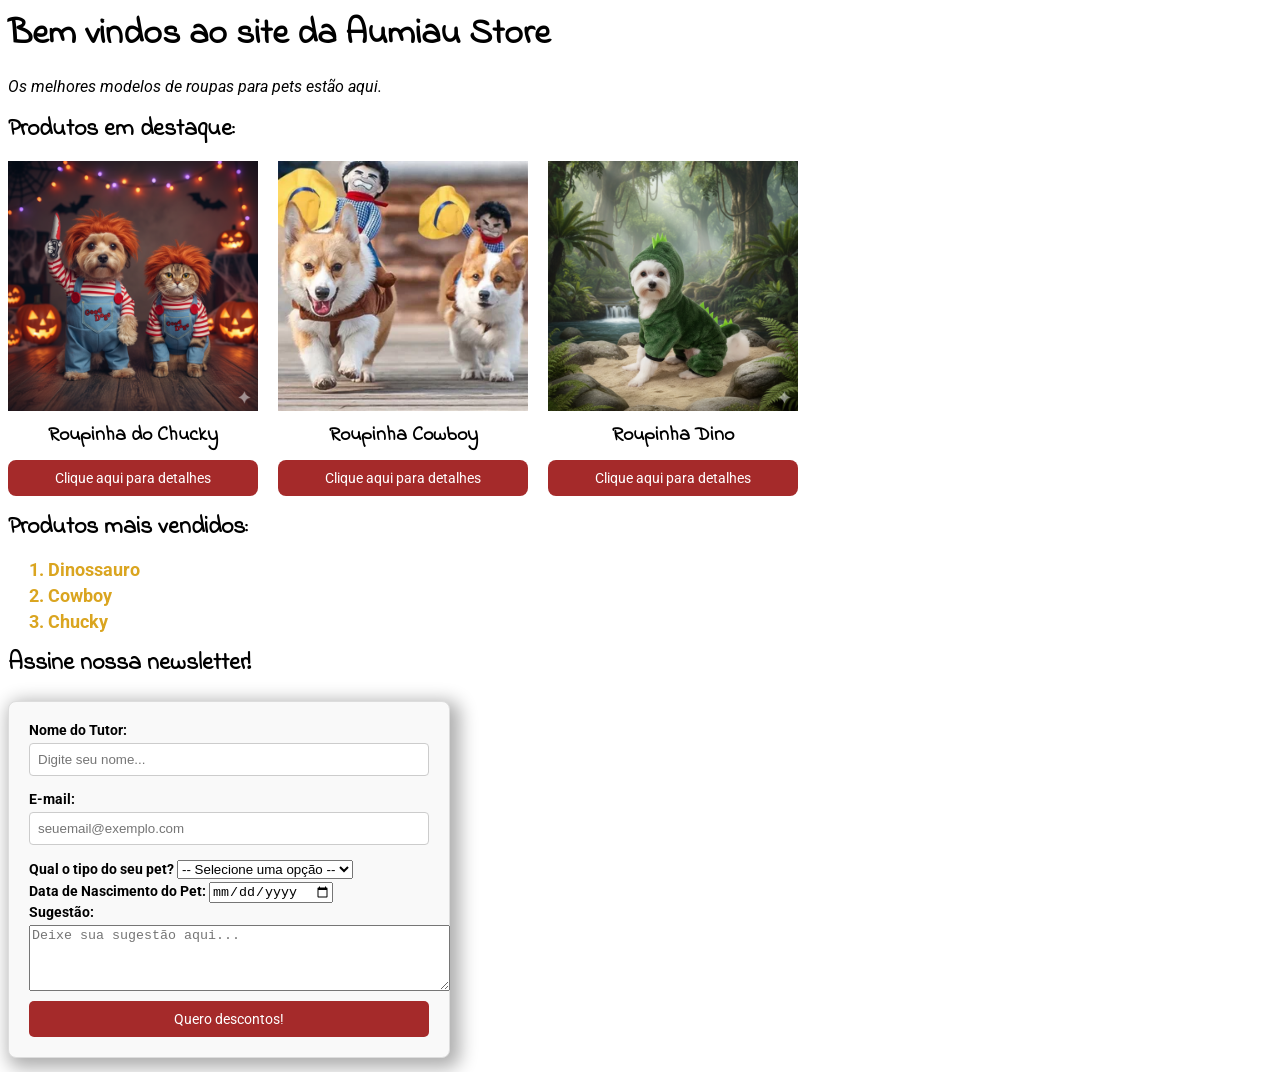
==== index.html @ 1d0d63c7 "exercicios aula 03 finalizado" ====
<html>
    <head>
        <title>Aumiau Store</title>
        <link href="css/site.css" rel="stylesheet" />
    </head>
    <body>
        <h1 class="titulo-principal">Bem vindos ao site da Aumiau Store</h1>
        <p class="slogan">Os melhores modelos de roupas para pets estão aqui.</p>
        <h2 class="titulo-secao">Produtos em destaque:</h2>
        <ul class="produtos-destaque">
            <li class="produto">
                <img src="imagens/chucky.png" />
                <h3>Roupinha do Chucky</h3>
                <a href="chucky.html">Clique aqui para detalhes</a>
            </li>
            <li class="produto">
                <img src="imagens/cowboy.webp" />
                <h3>Roupinha Cowboy</h3>
                <a href="cowboy.html">Clique aqui para detalhes</a>
            </li>
            <li class="produto">
                <img src="imagens/dino.png" />
                <h3>Roupinha Dino</h3>
                <a href="dino.html">Clique aqui para detalhes</a>
            </li>
        </ul>
        <h2 class="titulo-secao">Produtos mais vendidos:</h2>
        <ol class="mais-vendidos">
            <li>Dinossauro</li>
            <li>Cowboy</li>
            <li>Chucky</li>
        </ol> 
        <h2 class="titulo-secao">Assine nossa newsletter!</h2>
        <form action="https://httpbin.org/post" method="POST">
            <div class="item-formulario">
                <label for="nome-tutor">Nome do Tutor:</label>
                <input type="text" id="nome-tutor" name="nome-tutor" placeholder="Digite seu nome..." />
            </div>
            <div class="item-formulario">
                <label for="email">E-mail:</label>
                <input type="email" id="email" name="email" required placeholder="seuemail@exemplo.com" />
            </div>
            <div class="item-formulario">
                <label for="tipo-pet">Qual o tipo do seu pet?</label>
                <select id="tipo-pet" name="tipo-pet">
                    <option value="" selected disabled>-- Selecione uma opção --</option>
                    <option value="cao">Cão</option>
                    <option value="gato">Gato</option>
                    <option value="outro">Outro</option>
                </select>
            </div>
            <div class="item-formulario">
                <label for="nascimento-pet">Data de Nascimento do Pet:</label>
                <input type="date" id="nascimento-pet" name="nascimento-pet" />
            </div>
            <div class="item-formulario">
                <label for="sugestao">Sugestão:</label>
                <textarea id="sugestao" name="sugestao" rows="4" cols="50" placeholder="Deixe sua sugestão aqui..."></textarea>
            </div>
            <!-- As duas maneiras de criar botão submit estão corretas -->
            <!-- <input type="submit" value="Quero Descontos!" /> -->
            <button type="submit">Quero descontos!</button>
        </form>
    </body>
</html>
---- css/site.css ----
/* geral */

@import url('https://fonts.googleapis.com/css2?family=Indie+Flower&family=Roboto:ital,wght@0,100..900;1,100..900&display=swap');

:root {
    margin: 0;
    padding: 0;
    font-family: "Roboto", sans-serif;
    font-size: 14px;
}

h1, h2, h3, h4, h5, h6 {
    font-family: "Indie Flower", cursive;
    margin: 0;
    padding: 0;
}

.botao-padrao {
    text-decoration: none;
    background-color: brown;
    display: inline-block;
    margin-top: 20px;
    text-align: center;
    padding: 10px;
    border-radius: 8px;
    color: white;
}

/* Estilos da Homepage */
.titulo-principal {
    font-size: 36px;
}

.slogan {
    font-style: italic;
    font-size: 16px;
}

.titulo-secao {
    font-size: 24px;
}

.produtos-destaque {
    display: flex;
    gap: 20px;
    padding: 0;
    list-style-type: none;
}

.produto h3{
    font-size: 20px;
    padding-top: 10px;
    text-align: center;
}

.produto img {
    height: 250px;
}

.produto a {
   text-decoration: none;
   background-color: brown;
   display: block;
   color: white; 
   margin-top: 10px;
   padding: 10px;
   border-radius: 8px;
   text-align: center;
}

.mais-vendidos li {
    font-size: 18px;
    margin-bottom: 5px;
    font-weight: bold;
    color: goldenrod;
}

/* Página de produto */
.detalhes-produto {
    display: flex;
    gap: 20px;
}

.detalhes-produto img {
    height: 300px;
}

.detalhes-produto table {
    border-collapse: collapse;
    width: 500px;
}

.detalhes-produto th {
    background-color: brown;
    border: 1px solid white !important;
    color: white;
}

.detalhes-produto th, 
.detalhes-produto td {
    border: 1px solid brown;
    padding: 5px;
    text-align: center;
}

/* Formulário de compra */
form {
    background-color: #f9f9f9;
    padding: 20px;
    border: 1px solid #dddddd;
    border-radius: 8px;
    margin-top: 20px;
    max-width: 400px;
    -webkit-box-shadow: 5px 5px 18px 5px rgba(0,0,0,0.32); 
    box-shadow: 5px 5px 18px 5px rgba(0,0,0,0.32);
}

form h2 {
    color: brown;
    margin-bottom: 15px;
}

form label {
    display: inline-block;
    margin-bottom: 5px;
    font-weight: bold;
}

form input[type="text"],
form input[type="email"],
form input[type="number"] {
   width: 100%;
   padding: 8px;
   margin-bottom: 15px;
   border: 1px solid #cccccc;
   border-radius: 4px;
   box-sizing: border-box;
}

form input[type="radio"] {
    margin-right: 5px;
    margin-left: 10px;
}

form input[type="radio"]:first-of-type {
    margin-left: 0px;
}

form p {
    margin-bottom: 5px;
    font-weight: bold;
    margin-top: 0px;
}

form button[type="submit"] {
    background-color: brown;
    color: white;
    padding: 10px 15px;
    border: none;
    border-radius: 5px;
    cursor: pointer;
    font-size: 14px;
    width: 100%;
    margin-top: 10px;
    font-family: "Roboto", sans-serif;
}

form button[type="submit"]:hover {
    background-color: orangered;
}
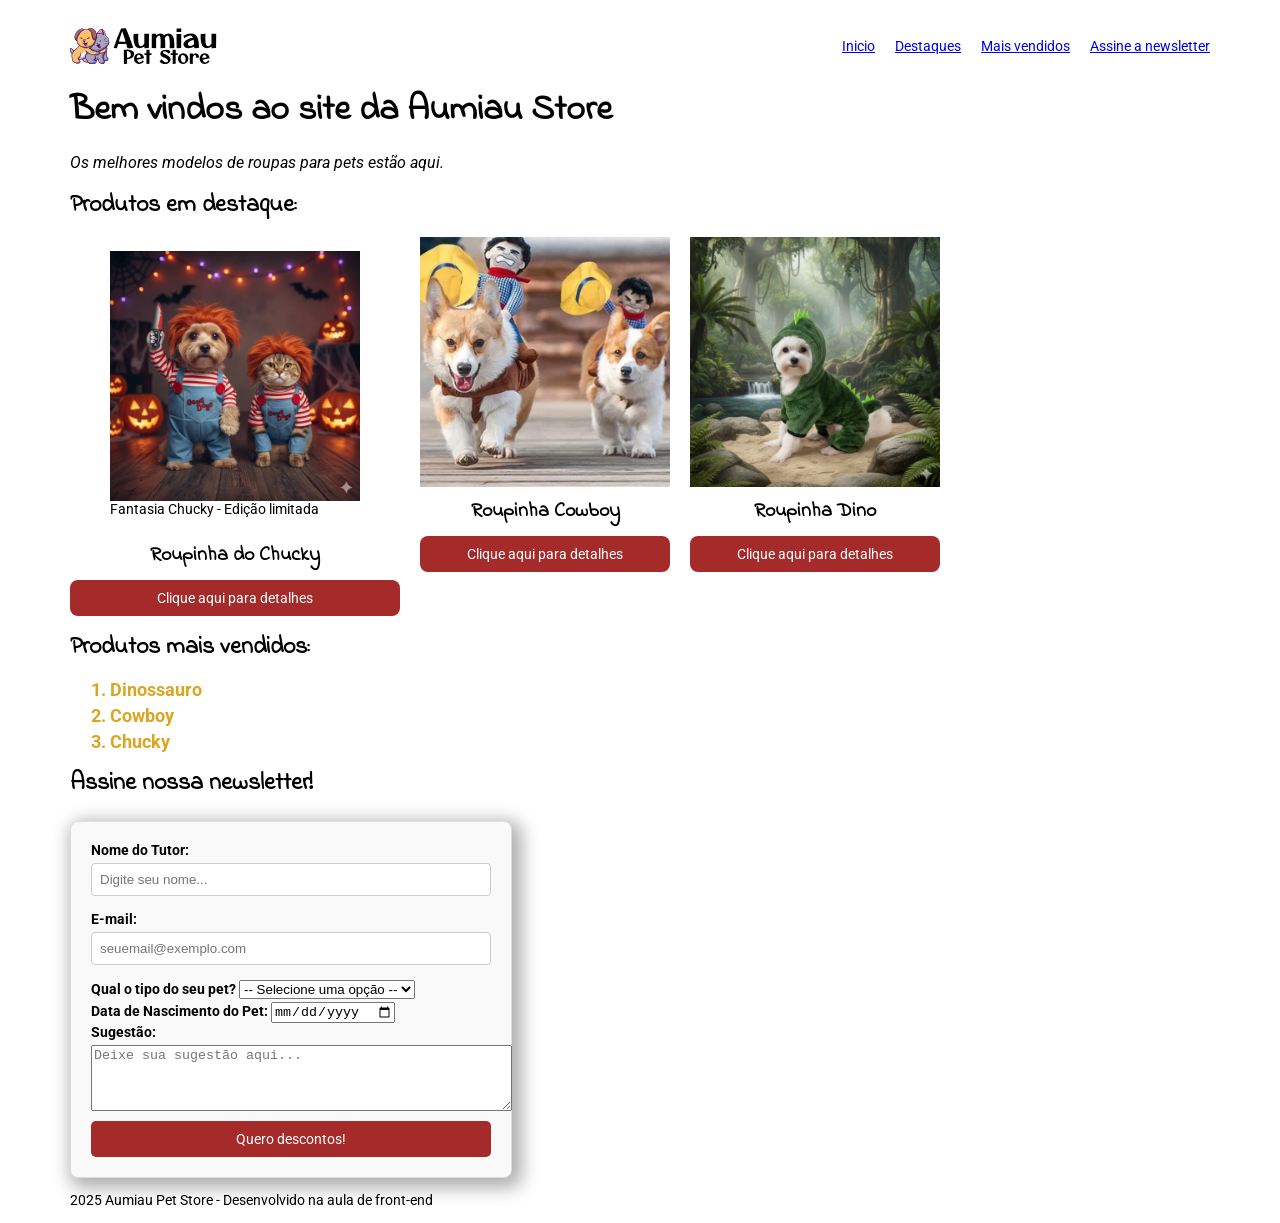
==== commit 759d6331: "aula 04 finalizada" ====
--- a/index.html
+++ b/index.html
@@ -4,62 +4,89 @@
         <link href="css/site.css" rel="stylesheet" />
     </head>
     <body>
-        <h1 class="titulo-principal">Bem vindos ao site da Aumiau Store</h1>
-        <p class="slogan">Os melhores modelos de roupas para pets estão aqui.</p>
-        <h2 class="titulo-secao">Produtos em destaque:</h2>
-        <ul class="produtos-destaque">
-            <li class="produto">
-                <img src="imagens/chucky.png" />
-                <h3>Roupinha do Chucky</h3>
-                <a href="chucky.html">Clique aqui para detalhes</a>
-            </li>
-            <li class="produto">
-                <img src="imagens/cowboy.webp" />
-                <h3>Roupinha Cowboy</h3>
-                <a href="cowboy.html">Clique aqui para detalhes</a>
-            </li>
-            <li class="produto">
-                <img src="imagens/dino.png" />
-                <h3>Roupinha Dino</h3>
-                <a href="dino.html">Clique aqui para detalhes</a>
-            </li>
-        </ul>
-        <h2 class="titulo-secao">Produtos mais vendidos:</h2>
-        <ol class="mais-vendidos">
-            <li>Dinossauro</li>
-            <li>Cowboy</li>
-            <li>Chucky</li>
-        </ol> 
-        <h2 class="titulo-secao">Assine nossa newsletter!</h2>
-        <form action="https://httpbin.org/post" method="POST">
-            <div class="item-formulario">
-                <label for="nome-tutor">Nome do Tutor:</label>
-                <input type="text" id="nome-tutor" name="nome-tutor" placeholder="Digite seu nome..." />
-            </div>
-            <div class="item-formulario">
-                <label for="email">E-mail:</label>
-                <input type="email" id="email" name="email" required placeholder="seuemail@exemplo.com" />
-            </div>
-            <div class="item-formulario">
-                <label for="tipo-pet">Qual o tipo do seu pet?</label>
-                <select id="tipo-pet" name="tipo-pet">
-                    <option value="" selected disabled>-- Selecione uma opção --</option>
-                    <option value="cao">Cão</option>
-                    <option value="gato">Gato</option>
-                    <option value="outro">Outro</option>
-                </select>
-            </div>
-            <div class="item-formulario">
-                <label for="nascimento-pet">Data de Nascimento do Pet:</label>
-                <input type="date" id="nascimento-pet" name="nascimento-pet" />
-            </div>
-            <div class="item-formulario">
-                <label for="sugestao">Sugestão:</label>
-                <textarea id="sugestao" name="sugestao" rows="4" cols="50" placeholder="Deixe sua sugestão aqui..."></textarea>
-            </div>
-            <!-- As duas maneiras de criar botão submit estão corretas -->
-            <!-- <input type="submit" value="Quero Descontos!" /> -->
-            <button type="submit">Quero descontos!</button>
-        </form>
+        <div class="container">
+            <header class="navbar">
+                <img src="imagens/logo.svg" alt="Logo da Aumiau store" class="logo" />
+                <nav>
+                    <ul class="menu">
+                        <li><a href="#home">Inicio</a></li>
+                        <li><a href="#destaques">Destaques</a></li>
+                        <li><a href="#mais-vendidos">Mais vendidos</a></li>
+                        <li><a href="#newsletter">Assine a newsletter</a></li>
+                    </ul>
+                </nav>
+            </header>
+            <main>
+                <h1 class="titulo-principal">Bem vindos ao site da Aumiau Store</h1>
+                <p class="slogan">Os melhores modelos de roupas para pets estão aqui.</p>
+                <section id="destaques">
+                    <h2 class="titulo-secao">Produtos em destaque:</h2>
+                    <ul class="produtos-destaque">
+                        <li class="produto">
+                            <figure>
+                                <img src="imagens/chucky.png" alt="cão e gato usando fantasia do chucky" />
+                                <figcaption>Fantasia Chucky - Edição limitada</figcaption>
+                            </figure>
+                            <h3>Roupinha do Chucky</h3>
+                            <a href="chucky.html">Clique aqui para detalhes</a>
+                        </li>
+                        <li class="produto">
+                            <img src="imagens/cowboy.webp" />
+                            <h3>Roupinha Cowboy</h3>
+                            <a href="cowboy.html">Clique aqui para detalhes</a>
+                        </li>
+                        <li class="produto">
+                            <img src="imagens/dino.png" />
+                            <h3>Roupinha Dino</h3>
+                            <a href="dino.html">Clique aqui para detalhes</a>
+                        </li>
+                    </ul>
+                </section>
+                <section id="mais-vendidos">
+                    <h2 class="titulo-secao">Produtos mais vendidos:</h2>
+                    <ol class="mais-vendidos">
+                        <li>Dinossauro</li>
+                        <li>Cowboy</li>
+                        <li>Chucky</li>
+                    </ol> 
+                </section>
+                <section id="newsletter">
+                    <h2 class="titulo-secao">Assine nossa newsletter!</h2>
+                    <form action="https://httpbin.org/post" method="POST">
+                        <div class="item-formulario">
+                            <label for="nome-tutor">Nome do Tutor:</label>
+                            <input type="text" id="nome-tutor" name="nome-tutor" placeholder="Digite seu nome..." />
+                        </div>
+                        <div class="item-formulario">
+                            <label for="email">E-mail:</label>
+                            <input type="email" id="email" name="email" required placeholder="seuemail@exemplo.com" />
+                        </div>
+                        <div class="item-formulario">
+                            <label for="tipo-pet">Qual o tipo do seu pet?</label>
+                            <select id="tipo-pet" name="tipo-pet">
+                                <option value="" selected disabled>-- Selecione uma opção --</option>
+                                <option value="cao">Cão</option>
+                                <option value="gato">Gato</option>
+                                <option value="outro">Outro</option>
+                            </select>
+                        </div>
+                        <div class="item-formulario">
+                            <label for="nascimento-pet">Data de Nascimento do Pet:</label>
+                            <input type="date" id="nascimento-pet" name="nascimento-pet" />
+                        </div>
+                        <div class="item-formulario">
+                            <label for="sugestao">Sugestão:</label>
+                            <textarea id="sugestao" name="sugestao" rows="4" cols="50" placeholder="Deixe sua sugestão aqui..."></textarea>
+                        </div>
+                        <!-- As duas maneiras de criar botão submit estão corretas -->
+                        <!-- <input type="submit" value="Quero Descontos!" /> -->
+                        <button type="submit">Quero descontos!</button>
+                    </form>
+                </section>
+            </main>
+            <footer>
+                <p>2025 Aumiau Pet Store - Desenvolvido na aula de front-end</p>
+            </footer>
+        </div>
     </body>
 </html>
--- a/css/site.css
+++ b/css/site.css
@@ -7,6 +7,10 @@
     padding: 0;
     font-family: "Roboto", sans-serif;
     font-size: 14px;
+}
+
+html {
+    scroll-behavior: smooth;
 }
 
 h1, h2, h3, h4, h5, h6 {
@@ -24,6 +28,26 @@
     padding: 10px;
     border-radius: 8px;
     color: white;
+}
+
+.container {
+    width: 1140px;
+    margin: 0 auto;
+}
+
+.navbar {
+    display: flex;
+    justify-content: space-between;
+    align-items: center;
+    padding: 20px 0;
+}
+
+.menu {
+    display: flex;
+    list-style-type: none;
+    margin: 0;
+    padding: 0;
+    gap: 20px;
 }
 
 /* Estilos da Homepage */
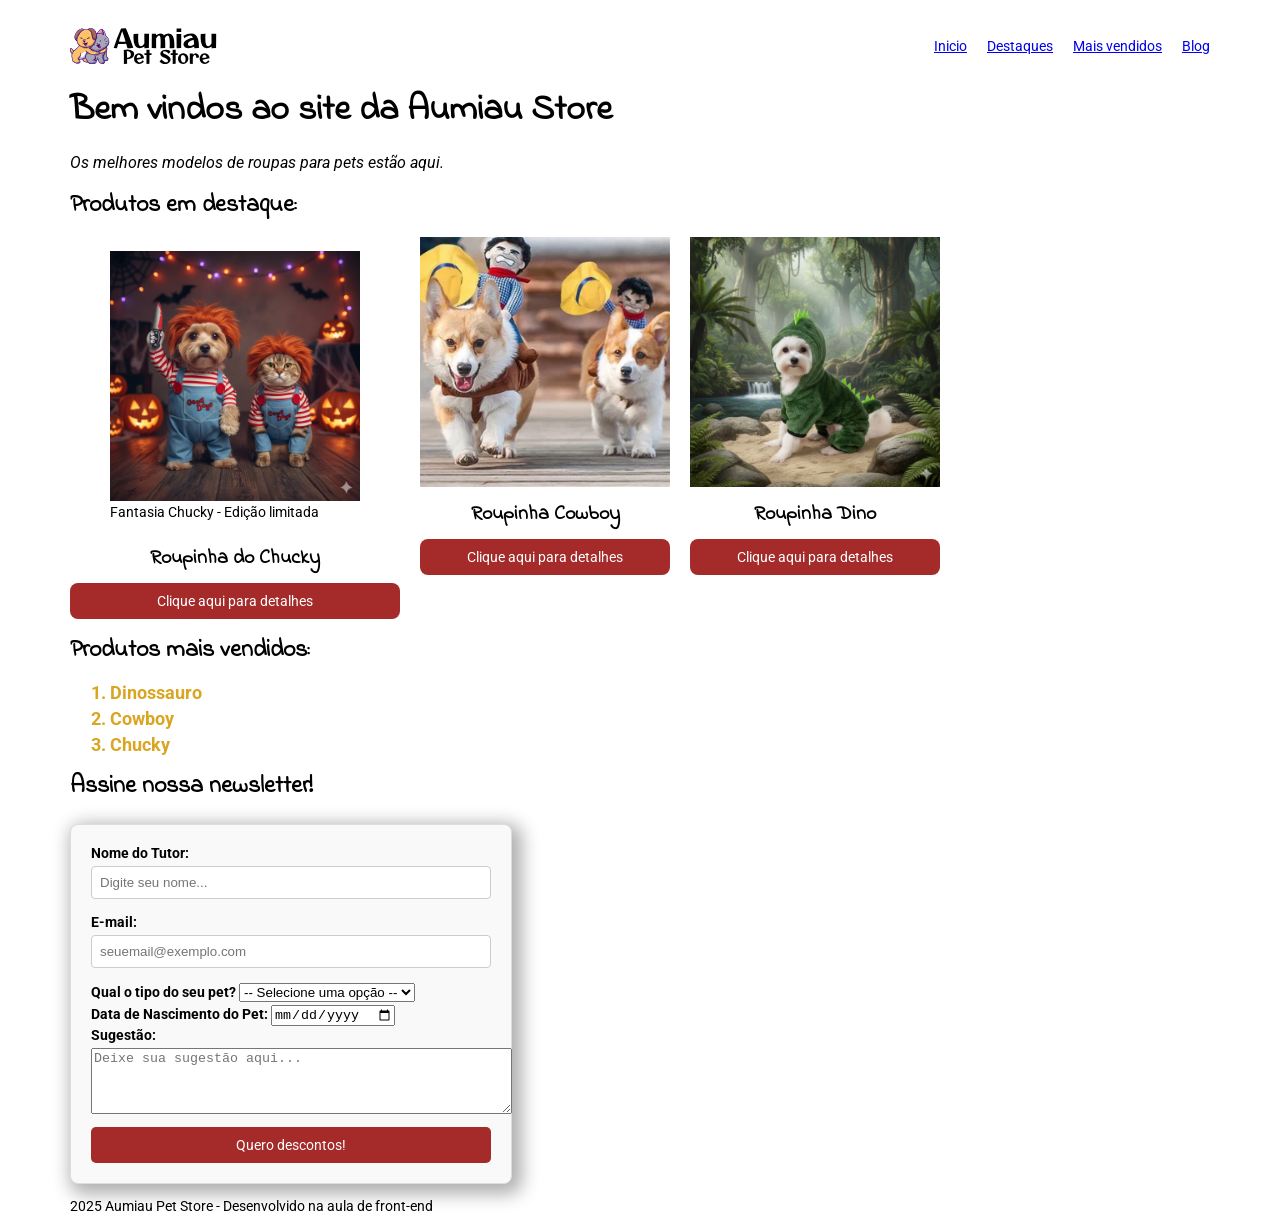
==== commit 673fdba3: "exercicio aula 04 finalizada" ====
--- a/index.html
+++ b/index.html
@@ -1,8 +1,11 @@
-<html>
-    <head>
-        <title>Aumiau Store</title>
-        <link href="css/site.css" rel="stylesheet" />
-    </head>
+<!DOCTYPE html>
+<html lang="pt-BR">
+<head>
+    <meta charset="UTF-8">
+    <meta name="viewport" content="width=device-width, initial-scale=1.0">
+    <title>Aumiau Pet Store</title>
+    <link href="css/site.css" rel="stylesheet" />
+</head>
     <body>
         <div class="container">
             <header class="navbar">
@@ -12,7 +15,7 @@
                         <li><a href="#home">Inicio</a></li>
                         <li><a href="#destaques">Destaques</a></li>
                         <li><a href="#mais-vendidos">Mais vendidos</a></li>
-                        <li><a href="#newsletter">Assine a newsletter</a></li>
+                        <li><a href="blog.html">Blog</a></li>
                     </ul>
                 </nav>
             </header>
--- a/css/site.css
+++ b/css/site.css
@@ -192,3 +192,23 @@
 form button[type="submit"]:hover {
     background-color: orangered;
 }
+
+/* Blog */
+.conteudo-pagina {
+    display: flex;
+    gap: 20px;
+}
+
+main {
+    flex: 3;
+}
+
+aside {
+    flex: 1;
+    background-color: #f4f4f4;
+    padding: 10px;
+}
+
+article {
+    padding: 30px 0;
+}
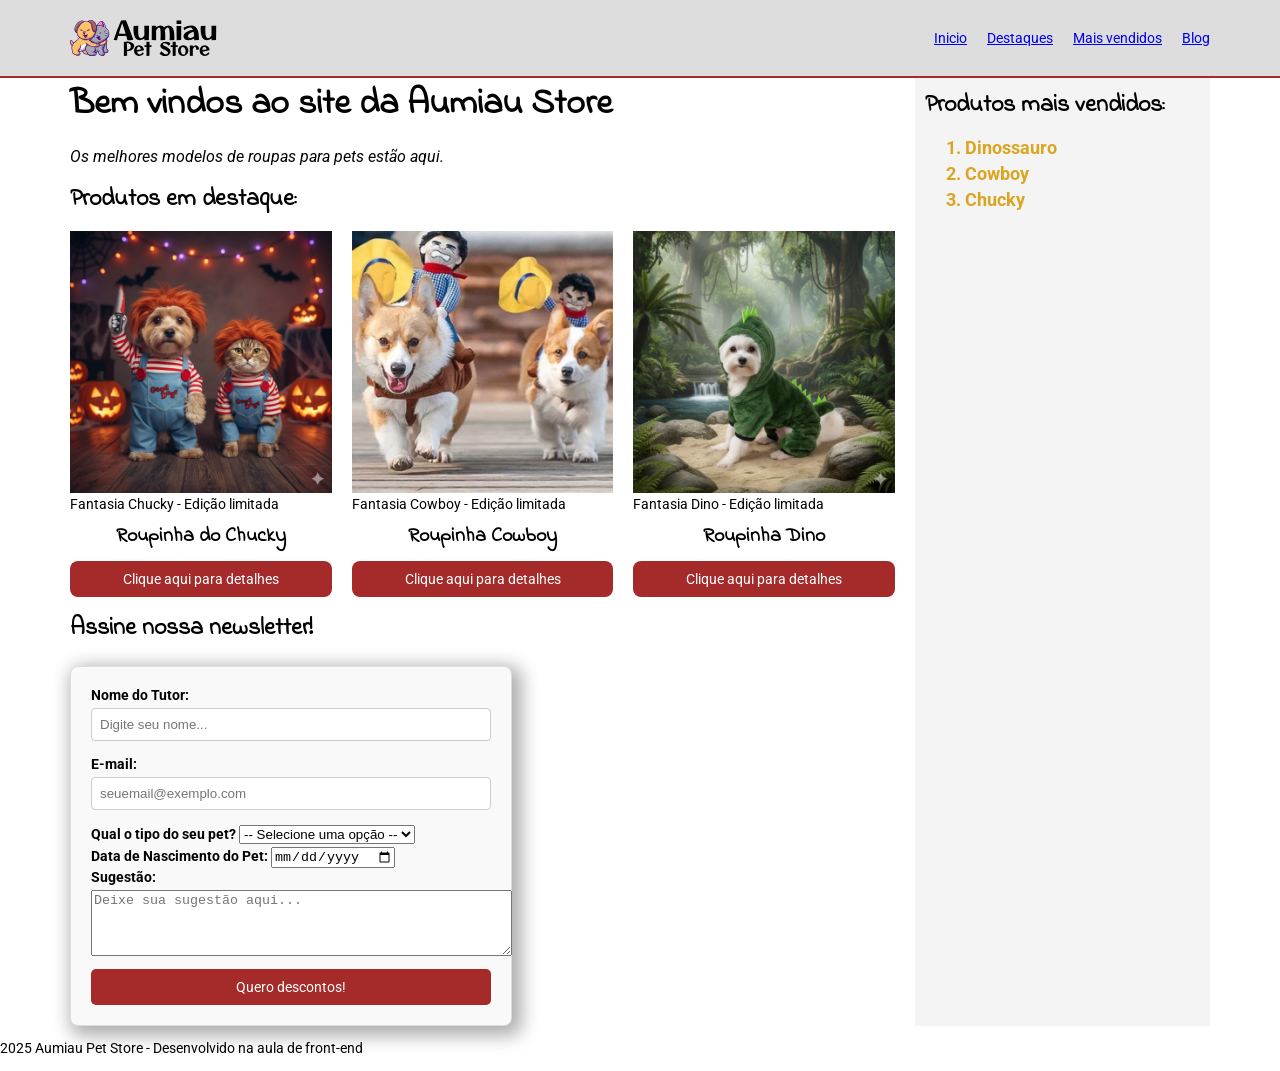
==== commit 289975d7: "aula 05 em andamento" ====
--- a/index.html
+++ b/index.html
@@ -1,14 +1,14 @@
 <!DOCTYPE html>
 <html lang="pt-BR">
-<head>
-    <meta charset="UTF-8">
-    <meta name="viewport" content="width=device-width, initial-scale=1.0">
-    <title>Aumiau Pet Store</title>
-    <link href="css/site.css" rel="stylesheet" />
-</head>
+    <head>
+        <meta charset="UTF-8">
+        <meta name="viewport" content="width=device-width, initial-scale=1.0">
+        <title>Aumiau Pet Store</title>
+        <link href="css/site.css" rel="stylesheet" />
+    </head>
     <body>
-        <div class="container">
-            <header class="navbar">
+        <header class="navbar">
+            <div class="container">
                 <img src="imagens/logo.svg" alt="Logo da Aumiau store" class="logo" />
                 <nav>
                     <ul class="menu">
@@ -18,7 +18,9 @@
                         <li><a href="blog.html">Blog</a></li>
                     </ul>
                 </nav>
-            </header>
+            </div>
+        </header>
+        <div class="container conteudo-pagina">
             <main>
                 <h1 class="titulo-principal">Bem vindos ao site da Aumiau Store</h1>
                 <p class="slogan">Os melhores modelos de roupas para pets estão aqui.</p>
@@ -34,24 +36,22 @@
                             <a href="chucky.html">Clique aqui para detalhes</a>
                         </li>
                         <li class="produto">
-                            <img src="imagens/cowboy.webp" />
+                            <figure>
+                                <img src="imagens/cowboy.webp" />
+                                <figcaption>Fantasia Cowboy - Edição limitada</figcaption>
+                            </figure>
                             <h3>Roupinha Cowboy</h3>
                             <a href="cowboy.html">Clique aqui para detalhes</a>
                         </li>
                         <li class="produto">
-                            <img src="imagens/dino.png" />
+                            <figure>
+                                <img src="imagens/dino.png" />
+                                <figcaption>Fantasia Dino - Edição limitada</figcaption>
+                            </figure>
                             <h3>Roupinha Dino</h3>
                             <a href="dino.html">Clique aqui para detalhes</a>
                         </li>
                     </ul>
-                </section>
-                <section id="mais-vendidos">
-                    <h2 class="titulo-secao">Produtos mais vendidos:</h2>
-                    <ol class="mais-vendidos">
-                        <li>Dinossauro</li>
-                        <li>Cowboy</li>
-                        <li>Chucky</li>
-                    </ol> 
                 </section>
                 <section id="newsletter">
                     <h2 class="titulo-secao">Assine nossa newsletter!</h2>
@@ -87,9 +87,19 @@
                     </form>
                 </section>
             </main>
-            <footer>
-                <p>2025 Aumiau Pet Store - Desenvolvido na aula de front-end</p>
-            </footer>
+            <aside>
+                <section id="mais-vendidos">
+                    <h2 class="titulo-secao">Produtos mais vendidos:</h2>
+                    <ol class="mais-vendidos">
+                        <li>Dinossauro</li>
+                        <li>Cowboy</li>
+                        <li>Chucky</li>
+                    </ol> 
+                </section>
+            </aside>  
         </div>
+        <footer>
+            <p>2025 Aumiau Pet Store - Desenvolvido na aula de front-end</p>
+        </footer>
     </body>
 </html>
--- a/css/site.css
+++ b/css/site.css
@@ -11,6 +11,12 @@
 
 html {
     scroll-behavior: smooth;
+}
+
+body,
+figure {
+    margin: 0;
+    padding: 0;
 }
 
 h1, h2, h3, h4, h5, h6 {
@@ -35,7 +41,19 @@
     margin: 0 auto;
 }
 
+.conteudo-pagina {
+    display: flex;
+    gap: 20px;
+}
+
 .navbar {
+    border-bottom: 2px solid brown;
+    background-color: #dddddd;
+    position: sticky;
+    top: 0;
+}
+
+.navbar .container {
     display: flex;
     justify-content: space-between;
     align-items: center;
@@ -78,7 +96,7 @@
 }
 
 .produto img {
-    height: 250px;
+    width: 100%;
 }
 
 .produto a {
@@ -212,3 +230,29 @@
 article {
     padding: 30px 0;
 }
+
+@media (max-width: 480px) {
+     .conteudo-pagina {
+        flex-direction: column;
+     }
+
+     .navbar .container {
+        flex-direction: column;
+        align-items: flex-start;
+     }
+
+     .menu {
+        display: none;
+     }
+
+     .produtos-destaque {
+        display: grid;
+        grid-template-columns: 1fr;
+        gap: 20px;
+     }
+
+     .produto img {
+        width: 100%;
+        height: auto;
+     }
+}
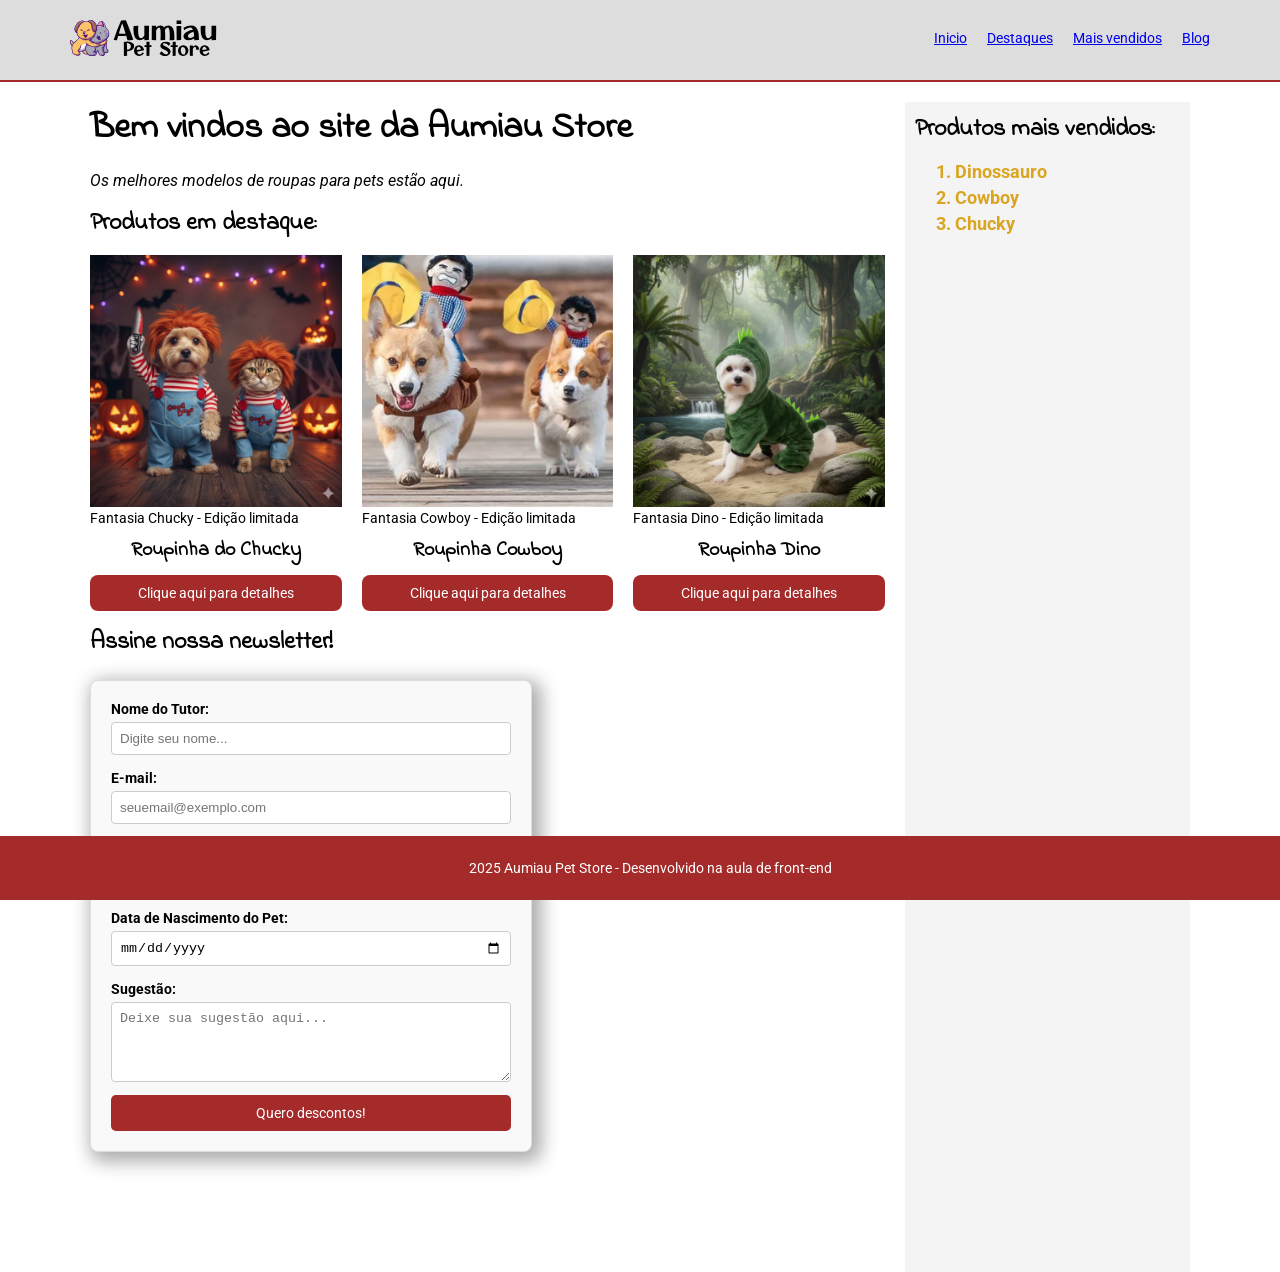
==== commit a8853084: "aula 05 finalizada" ====
--- a/index.html
+++ b/index.html
@@ -79,7 +79,7 @@
                         </div>
                         <div class="item-formulario">
                             <label for="sugestao">Sugestão:</label>
-                            <textarea id="sugestao" name="sugestao" rows="4" cols="50" placeholder="Deixe sua sugestão aqui..."></textarea>
+                            <textarea id="sugestao" name="sugestao" placeholder="Deixe sua sugestão aqui..."></textarea>
                         </div>
                         <!-- As duas maneiras de criar botão submit estão corretas -->
                         <!-- <input type="submit" value="Quero Descontos!" /> -->
--- a/css/site.css
+++ b/css/site.css
@@ -37,18 +37,22 @@
 }
 
 .container {
-    width: 1140px;
+    max-width: 1140px;
+    padding: 0 20px;
+    box-sizing: border-box;
     margin: 0 auto;
 }
 
 .conteudo-pagina {
     display: flex;
     gap: 20px;
+    margin-top: 20px;
 }
 
 .navbar {
     border-bottom: 2px solid brown;
     background-color: #dddddd;
+    height: 80px;
     position: sticky;
     top: 0;
 }
@@ -80,6 +84,10 @@
 
 .titulo-secao {
     font-size: 24px;
+}
+
+section[id] {
+    scroll-margin-top: 90px;
 }
 
 .produtos-destaque {
@@ -170,7 +178,9 @@
 
 form input[type="text"],
 form input[type="email"],
-form input[type="number"] {
+form input[type="number"],
+form input[type="date"],
+form select  {
    width: 100%;
    padding: 8px;
    margin-bottom: 15px;
@@ -186,6 +196,15 @@
 
 form input[type="radio"]:first-of-type {
     margin-left: 0px;
+}
+form textarea {
+    width: 100%;
+    height: 80px;
+    padding: 8px;
+    border: 1px solid #cccccc;
+    border-radius: 4px;
+    box-sizing: border-box;
+    resize: vertical;
 }
 
 form p {
@@ -219,16 +238,28 @@
 
 main {
     flex: 3;
+    padding-bottom: 120px;
 }
 
 aside {
     flex: 1;
     background-color: #f4f4f4;
     padding: 10px;
+    padding-bottom: 120px;
 }
 
 article {
     padding: 30px 0;
+}
+
+footer {
+    background-color: brown;
+    color: white;
+    padding: 10px;
+    position: fixed;
+    bottom: 0;
+    width: 100%;
+    text-align: center;
 }
 
 @media (max-width: 480px) {
@@ -251,8 +282,21 @@
         gap: 20px;
      }
 
+     .produto {
+        width: 100%;
+     }
+
      .produto img {
         width: 100%;
         height: auto;
      }
-}
+
+     aside{
+        margin-bottom: 120px;
+     }
+
+     footer p{
+        width: calc(100% - 60px);
+        margin-left: 20px;
+     }
+}
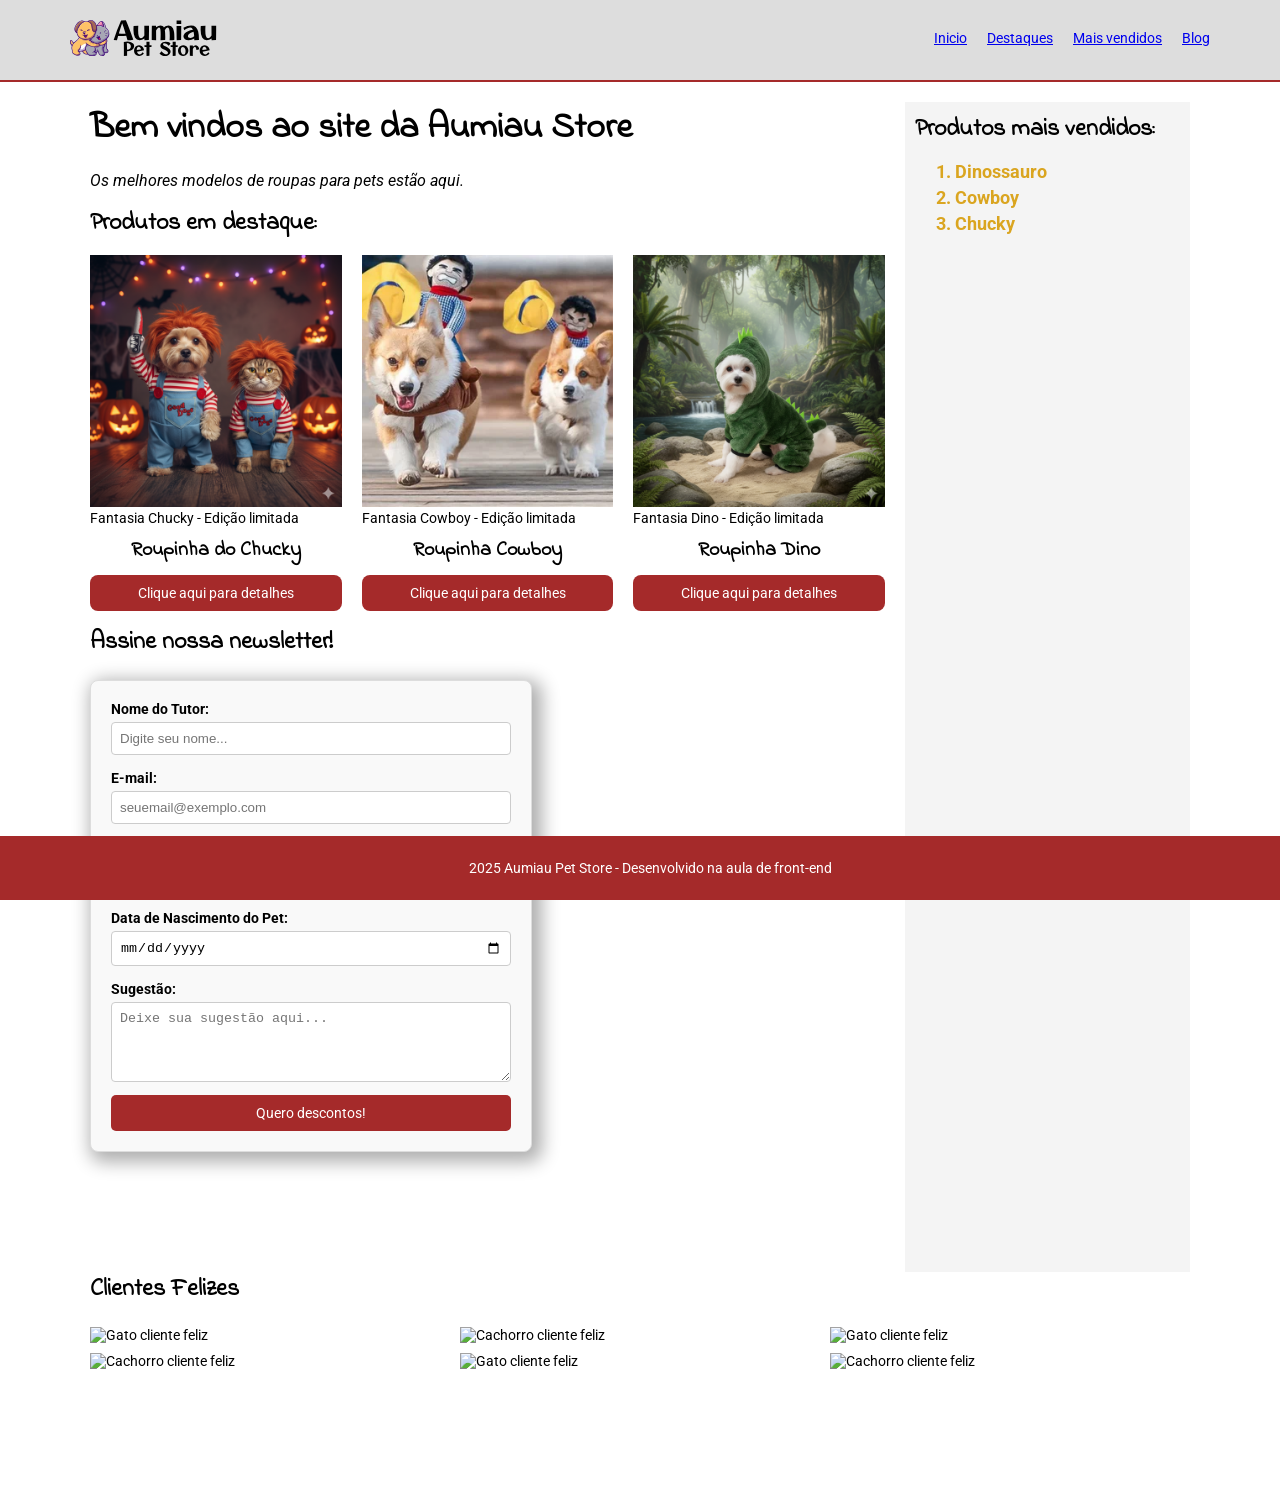
==== commit 2b7263f8: "exercicios com grid finalizado" ====
--- a/index.html
+++ b/index.html
@@ -98,6 +98,19 @@
                 </section>
             </aside>  
         </div>
+        <section id="galeria">
+            <div class="container">
+                <h2 class="titulo-secao">Clientes Felizes</h2>
+                <div class="galeria-grid">
+                    <img src="https://placecats.com/200/200" alt="Gato cliente feliz" />
+                    <img src="https://placedog.net/200/200" alt="Cachorro cliente feliz" />
+                    <img src="https://placecats.com/201/201" alt="Gato cliente feliz" />
+                    <img src="https://placedog.net/201/201" alt="Cachorro cliente feliz" />
+                    <img src="https://placecats.com/202/202" alt="Gato cliente feliz" />
+                    <img src="https://placedog.net/202/202" alt="Cachorro cliente feliz" />
+                </div>
+            </div>
+        </section>
         <footer>
             <p>2025 Aumiau Pet Store - Desenvolvido na aula de front-end</p>
         </footer>
--- a/css/site.css
+++ b/css/site.css
@@ -262,6 +262,33 @@
     text-align: center;
 }
 
+/* Galeria de fotos */
+#galeria{
+    padding-bottom: 120px;
+}
+.galeria-grid {
+    display: grid;
+    grid-template-columns: 1fr 1fr 1fr /* ou repeat(3, 1fr) */;
+    gap: 10px;
+    padding: 20px 0;
+}
+
+.galeria-grid img {
+    width: 100%;
+    height: 100%;
+    object-fit: cover;
+}
+
+@media(max-width: 768px) {
+    .galeria-grid {
+        grid-template-columns: 1fr 1fr;
+    }
+}
+
+
+
+
+
 @media (max-width: 480px) {
      .conteudo-pagina {
         flex-direction: column;
@@ -299,4 +326,8 @@
         width: calc(100% - 60px);
         margin-left: 20px;
      }
-}
+
+     .galeria-grid {
+        grid-template-columns: 1fr;
+    }
+}
